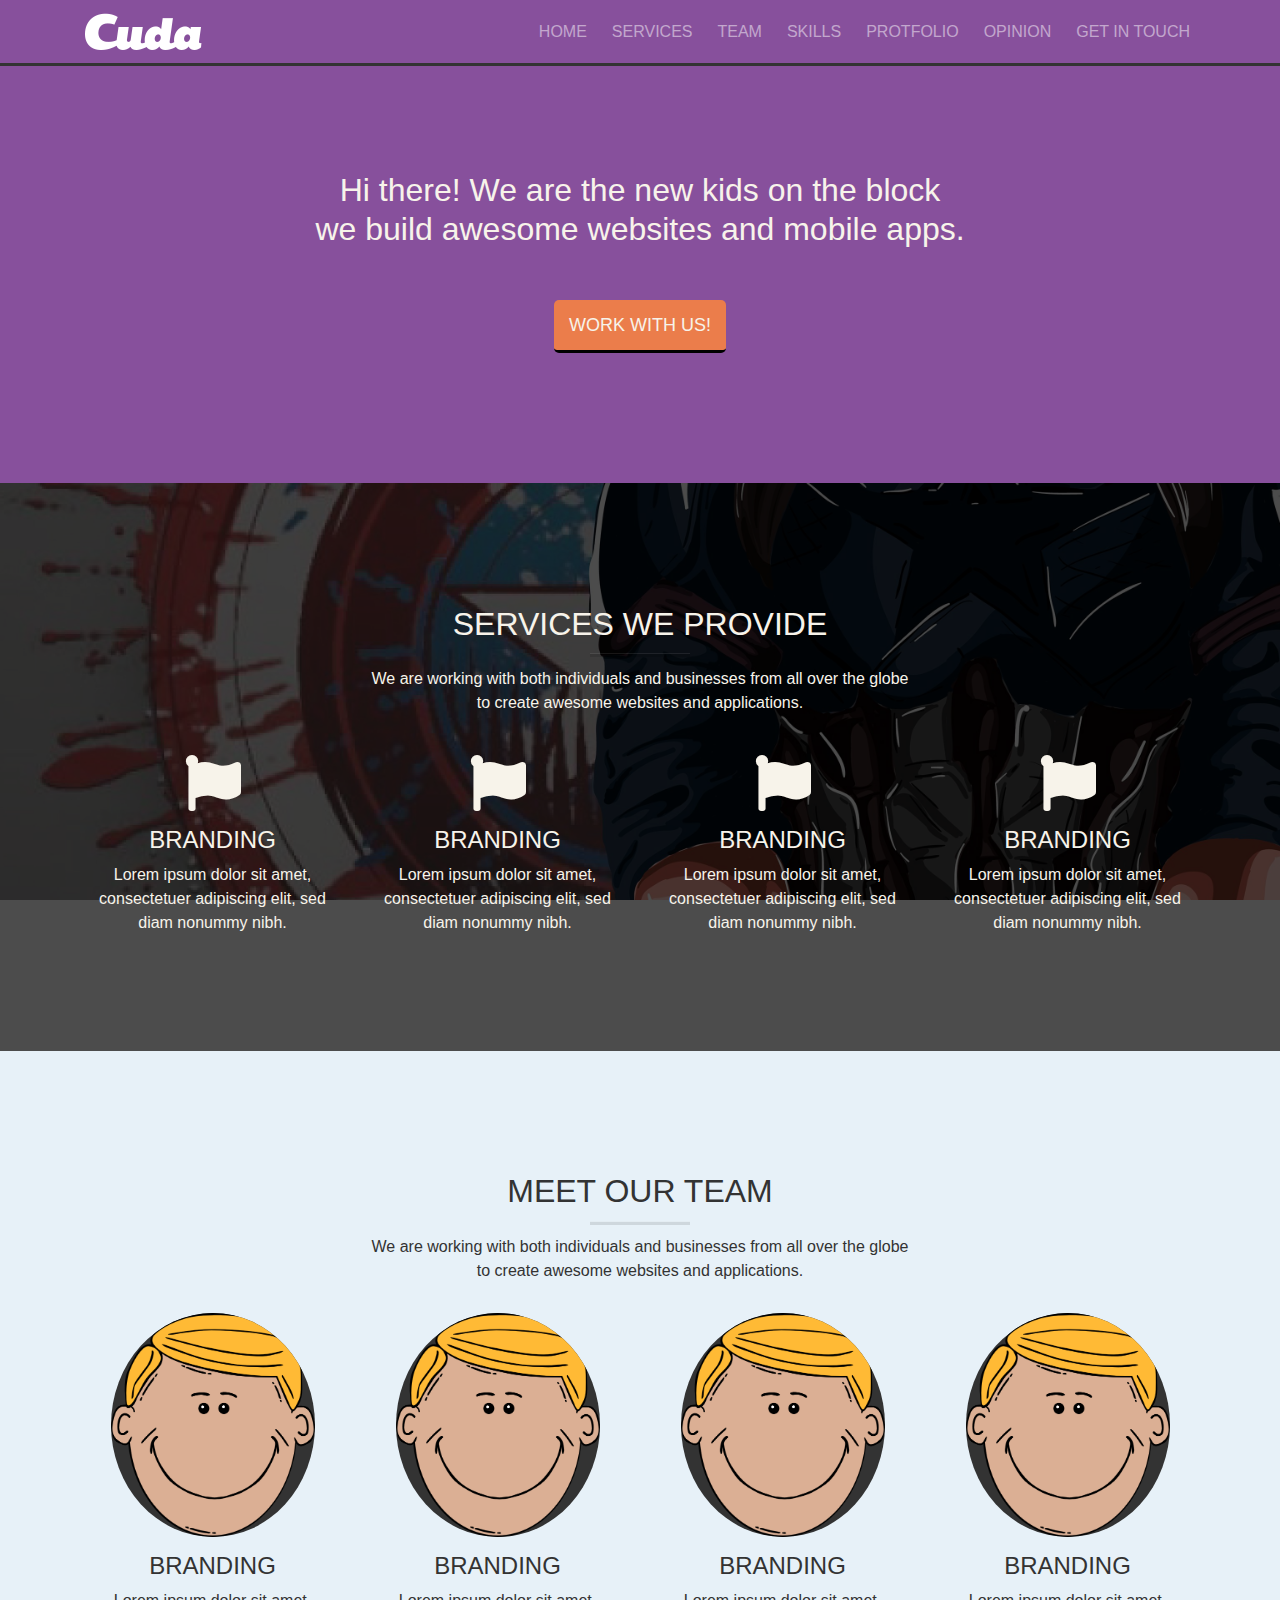
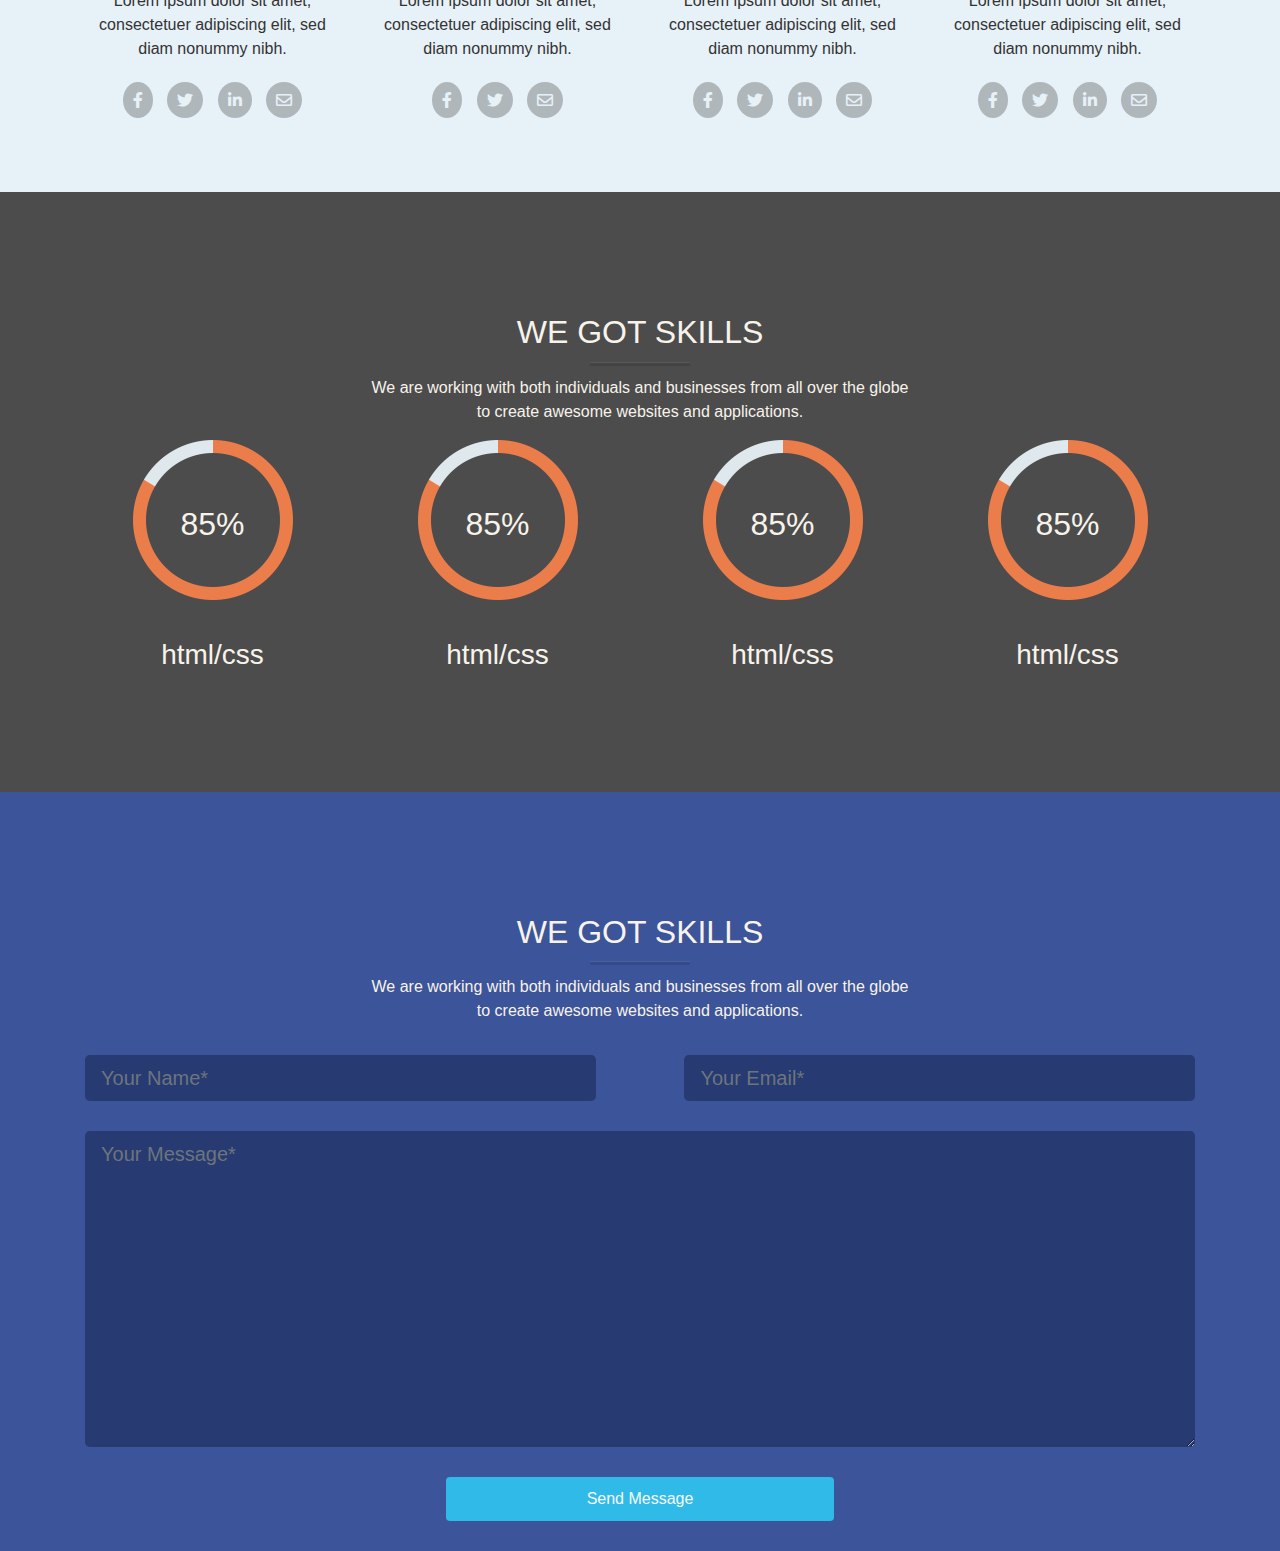
==== class11/index.html @ 873fe7e4 "Add files via upload" ====
<!doctype html>
<html class="no-js" lang="">

<head>
  <meta charset="utf-8">
  <title>Singel Page Protfolio</title>
  <meta name="description" content="">
  <meta name="viewport" content="width=device-width, initial-scale=1">

  <meta property="og:title" content="">
  <meta property="og:type" content="">
  <meta property="og:url" content="">
  <meta property="og:image" content="">

  <link rel="manifest" href="site.webmanifest">
  <link rel="apple-touch-icon" href="icon.png">
  <!-- Place favicon.ico in the root directory -->
  <link rel="shortcut icon" href="favicon.ico" type="image/x-icon">


  <link rel="stylesheet" href="css/bootstrap.min.css">
  <link rel="stylesheet" href="css/normalize.css">
  <link rel="stylesheet" href="css/all.min.css">
  <link rel="stylesheet" href="css/main.css">

  <meta name="theme-color" content="#fafafa">
</head>

<body>

  <nav class="navbar navbar-dark navbar-expand-lg navbarbg fixed-top">
    <div class="container">
      <a href="" class="navbar-brand"><img src="img/logo.png" alt="" srcset=""></a>
      <button class="navbar-toggler" type="button" data-toggle="collapse" data-target="#mainnav">
        <span class="navbar-toggler-icon"></span>
      </button>
      <div id="mainnav" class="collapse navbar-collapse">
        <ul class="navbar-nav ml-auto">
          <li class="nav-item"><a href="#header" class="nav-link">HOME</a></li>
          <li class="nav-item"><a href="#SERVICES" class="nav-link">SERVICES</a></li>
          <li class="nav-item"><a href="#TEAM" class="nav-link">TEAM</a></li>
          <li class="nav-item"><a href="#skill" class="nav-link">SKILLS</a></li>
          <li class="nav-item"><a href="" class="nav-link">PROTFOLIO</a></li>
          <li class="nav-item"><a href="" class="nav-link">OPINION</a></li>
          <li class="nav-item"><a href="#gettouch" class="nav-link">GET IN TOUCH</a></li>
        </ul>
      </div>
    </div>
  </nav>

  <section id="header">
    <div class="container ">
      <div class="row text-center">
        <div class="col-lg-12 overflow-hidden">
          <h1>Hi there! We are the new kids on the block <br> we build awesome websites and mobile apps.</h1>
          
          <a href="#"><input type="button" value="WORK WITH US!"></a>
        </div>
      </div>
    </div>
  </section>
 

  <section id="SERVICES">
    <div class="blur">
      <div class="container">
        <div class="row text-center">
          <div class="col-lg-12 sertext">
            <h1>SERVICES WE PROVIDE</h1>
            <hr>
            <p>We are working with both individuals and businesses from all over the globe <br>to create awesome websites and applications.</p>
          </div> 
        </div>
        <br>
        <div class="row text-center sercontent">
          <div class="col-md-3">
            <i class="fas fa-flag"></i>
            <h3 class="lead">BRANDING</h3>
            <p>Lorem ipsum dolor sit amet, consectetuer adipiscing elit, sed diam nonummy nibh.</p>
          </div>
          <div class="col-md-3">
            <i class="fas fa-flag"></i>
            <h3 class="lead">BRANDING</h3>
            <p>Lorem ipsum dolor sit amet, consectetuer adipiscing elit, sed diam nonummy nibh.</p>
          </div>
          <div class="col-md-3">
            <i class="fas fa-flag"></i>
            <h3 class="lead">BRANDING</h3>
            <p>Lorem ipsum dolor sit amet, consectetuer adipiscing elit, sed diam nonummy nibh.</p>
          </div>
          <div class="col-md-3">
            <i class="fas fa-flag"></i>
            <h3 class="lead">BRANDING</h3>
            <p>Lorem ipsum dolor sit amet, consectetuer adipiscing elit, sed diam nonummy nibh.</p>
          </div>
          
        </div>
      </div>
    </div>
    
  </section>

  <section id="TEAM">
    <div class="container">
      <div class="row text-center">
        <div class="col-lg-12 teamtext">
          <h1>MEET OUR TEAM</h1>
          <hr>
          <p>We are working with both individuals and businesses from all over the globe <br>to create awesome websites and applications.</p>
        </div> 
      </div>
      <div class="row text-center teamcontent">
        <div class="col-md-3">
          <img src="img/face.png" alt="" srcset="">
          <h3 class="lead">BRANDING</h3>
          <p>Lorem ipsum dolor sit amet, consectetuer adipiscing elit, sed diam nonummy nibh.</p>
          <a href="#"><i class="fab fa-facebook-f"></i></a>
          <a href="#"><i class="fab fa-twitter"></i></a>
          <a href="#"><i class="fab fa-linkedin-in"></i></a>
          <a href="#"><i class="far fa-envelope"></i></a>
        </div>
        <div class="col-md-3">
          <img src="img/face.png" alt="" srcset="">
          <h3 class="lead">BRANDING</h3>
          <p>Lorem ipsum dolor sit amet, consectetuer adipiscing elit, sed diam nonummy nibh.</p>
          <a href="#"><i class="fab fa-facebook-f"></i></a>
          <a href="#"><i class="fab fa-twitter"></i></a>
          <a href="#"><i class="far fa-envelope"></i></i></a>
        </div>
        <div class="col-md-3">
          <img src="img/face.png" alt="" srcset="">
          <h3 class="lead">BRANDING</h3>
          <p>Lorem ipsum dolor sit amet, consectetuer adipiscing elit, sed diam nonummy nibh.</p>
          <a href="#"><i class="fab fa-facebook-f"></i></a>
          <a href="#"><i class="fab fa-twitter"></i></a>
          <a href="#"><i class="fab fa-linkedin-in"></i></a>
          <a href="#"><i class="far fa-envelope"></i></i></a>
        </div>
        <div class="col-md-3">
          <img src="img/face.png" alt="" srcset="">
          <h3 class="lead">BRANDING</h3>
          <p>Lorem ipsum dolor sit amet, consectetuer adipiscing elit, sed diam nonummy nibh.</p>
          <a href="#"><i class="fab fa-facebook-f"></i></a>
          <a href="#"><i class="fab fa-twitter"></i></a>
          <a href="#"><i class="fab fa-linkedin-in"></i></a>
          <a href="#"><i class="far fa-envelope"></i></a>
        </div>
      </div>
    </div>
  </section>
  <section id="skill">
    <div class="blur">
      <div class="container">
      <div class="row text-center">
        
          <div class="col-lg-12 sertext">
            <h1>WE GOT SKILLS</h1>
            <hr>
            <p>We are working with both individuals and businesses from all over the globe <br>to create awesome websites and applications.</p>
        </div>
      </div>
      <div class="row text-center skillcontent">
        <div class="col-lg-3">
          <img src="img/round.png" alt="" srcset="">
          <h1>85%</h1>
          <h3>html/css</h3>
        </div>
        <div class="col-lg-3">
          <img src="img/round.png" alt="" srcset="">
          <h1>85%</h1>
          <h3>html/css</h3>
        </div>
        <div class="col-lg-3">
          <img src="img/round.png" alt="" srcset="">
          <h1>85%</h1>
          <h3>html/css</h3>
        </div>
        <div class="col-lg-3">
          <img src="img/round.png" alt="" srcset="">
          <h1>85%</h1>
          <h3>html/css</h3>
        </div>
      </div>
    </div>
    </div>
  </section>

  <section id="gettouch">
    <div class="container">
      <div class="row text-center sertext">
        <div class="col-lg-12 ">
          <h1>WE GOT SKILLS</h1>
          <hr>
          <p>We are working with both individuals and businesses from all over the globe <br>to create awesome websites and applications.</p>
        </div>
      </div>
      <div class="row touchcontenet text-center">
        <div class="col-lg-12">
          <form action="" method="get">
          
            <div class="form-group">
                <input type="text" placeholder="Your Name*" name="username" class="form-control form-control-lg">
            </div>
            <div class="form-group">
                <input type="email" placeholder="Your Email*" name="email" class="form-control form-control-lg">
            </div>
            <div class="form-group">
                <textarea name="message" id="" cols="30" rows="10" class="form-control form-control-lg" placeholder="Your Message*"></textarea>
            </div>
            
            <input type="submit" value="Send Message" class="btn btn-outline-light btn-block" >
        
        </form>
        </div>
        
      </div>
    </div>
  </section>
  <script src="js/jquery-3.5.1.js"></script>
  <script src="js/popper.min.js"></script>
  <script src="js/bootstrap.min.js"></script>
  <script src="js/vendor/modernizr-3.11.2.min.js"></script>
  <script src="js/plugins.js"></script>
  <script src="js/main.js"></script>

  <!-- Google Analytics: change UA-XXXXX-Y to be your site's ID. -->
  <script>
    window.ga = function () {
      ga.q.push(arguments)
    };
    ga.q = [];
    ga.l = +new Date;
    ga('create', 'UA-XXXXX-Y', 'auto');
    ga('set', 'anonymizeIp', true);
    ga('set', 'transport', 'beacon');
    ga('send', 'pageview')
  </script>
  <script src="https://www.google-analytics.com/analytics.js" async></script>
</body>

</html>
---- class11/css/main.css ----
/*! HTML5 Boilerplate v8.0.0 | MIT License | https://html5boilerplate.com/ */

/* main.css 2.1.0 | MIT License | https://github.com/h5bp/main.css#readme */
/*
 * What follows is the result of much research on cross-browser styling.
 * Credit left inline and big thanks to Nicolas Gallagher, Jonathan Neal,
 * Kroc Camen, and the H5BP dev community and team.
 */

/* ==========================================================================
   Base styles: opinionated defaults
   ========================================================================== */

html {
  color: #222;
  font-size: 1em;
  line-height: 1.4;
}

/*
 * Remove text-shadow in selection highlight:
 * https://twitter.com/miketaylr/status/12228805301
 *
 * Vendor-prefixed and regular ::selection selectors cannot be combined:
 * https://stackoverflow.com/a/16982510/7133471
 *
 * Customize the background color to match your design.
 */

::-moz-selection {
  background: #b3d4fc;
  text-shadow: none;
}

::selection {
  background: #b3d4fc;
  text-shadow: none;
}

/*
 * A better looking default horizontal rule
 */

hr {
  display: block;
  height: 1px;
  border: 0;
  border-top: 1px solid #ccc;
  margin: 1em 0;
  padding: 0;
}

/*
 * Remove the gap between audio, canvas, iframes,
 * images, videos and the bottom of their containers:
 * https://github.com/h5bp/html5-boilerplate/issues/440
 */

audio,
canvas,
iframe,
img,
svg,
video {
  vertical-align: middle;
}

/*
 * Remove default fieldset styles.
 */

fieldset {
  border: 0;
  margin: 0;
  padding: 0;
}

/*
 * Allow only vertical resizing of textareas.
 */

textarea {
  resize: vertical;
}

/* ==========================================================================
   Author's custom styles
   ========================================================================== */

/* ==========================================================================
   Helper classes
   ========================================================================== */

/*
 * Hide visually and from screen readers
 */

.hidden,
[hidden] {
  display: none !important;
}

/*
 * Hide only visually, but have it available for screen readers:
 * https://snook.ca/archives/html_and_css/hiding-content-for-accessibility
 *
 * 1. For long content, line feeds are not interpreted as spaces and small width
 *    causes content to wrap 1 word per line:
 *    https://medium.com/@jessebeach/beware-smushed-off-screen-accessible-text-5952a4c2cbfe
 */

.sr-only {
  border: 0;
  clip: rect(0, 0, 0, 0);
  height: 1px;
  margin: -1px;
  overflow: hidden;
  padding: 0;
  position: absolute;
  white-space: nowrap;
  width: 1px;
  /* 1 */
}

/*
 * Extends the .sr-only class to allow the element
 * to be focusable when navigated to via the keyboard:
 * https://www.drupal.org/node/897638
 */

.sr-only.focusable:active,
.sr-only.focusable:focus {
  clip: auto;
  height: auto;
  margin: 0;
  overflow: visible;
  position: static;
  white-space: inherit;
  width: auto;
}

/*
 * Hide visually and from screen readers, but maintain layout
 */

.invisible {
  visibility: hidden;
}

/*
 * Clearfix: contain floats
 *
 * For modern browsers
 * 1. The space content is one way to avoid an Opera bug when the
 *    `contenteditable` attribute is included anywhere else in the document.
 *    Otherwise it causes space to appear at the top and bottom of elements
 *    that receive the `clearfix` class.
 * 2. The use of `table` rather than `block` is only necessary if using
 *    `:before` to contain the top-margins of child elements.
 */

.clearfix::before,
.clearfix::after {
  content: " ";
  display: table;
}

.clearfix::after {
  clear: both;
}

/* ==========================================================================
   EXAMPLE Media Queries for Responsive Design.
   These examples override the primary ('mobile first') styles.
   Modify as content requires.
   ========================================================================== */

@media only screen and (min-width: 35em) {
  /* Style adjustments for viewports that meet the condition */
}

@media print,
  (-webkit-min-device-pixel-ratio: 1.25),
  (min-resolution: 1.25dppx),
  (min-resolution: 120dpi) {
  /* Style adjustments for high resolution devices */
}

/* ==========================================================================
   Print styles.
   Inlined to avoid the additional HTTP request:
   https://www.phpied.com/delay-loading-your-print-css/
   ========================================================================== */

@media print {
  *,
  *::before,
  *::after {
    background: #fff !important;
    color: #000 !important;
    /* Black prints faster */
    box-shadow: none !important;
    text-shadow: none !important;
  }

  a,
  a:visited {
    text-decoration: underline;
  }

  a[href]::after {
    content: " (" attr(href) ")";
  }

  abbr[title]::after {
    content: " (" attr(title) ")";
  }

  /*
   * Don't show links that are fragment identifiers,
   * or use the `javascript:` pseudo protocol
   */
  a[href^="#"]::after,
  a[href^="javascript:"]::after {
    content: "";
  }

  pre {
    white-space: pre-wrap !important;
  }

  pre,
  blockquote {
    border: 1px solid #999;
    page-break-inside: avoid;
  }

  /*
   * Printing Tables:
   * https://web.archive.org/web/20180815150934/http://css-discuss.incutio.com/wiki/Printing_Tables
   */
  thead {
    display: table-header-group;
  }

  tr,
  img {
    page-break-inside: avoid;
  }

  p,
  h2,
  h3 {
    orphans: 3;
    widows: 3;
  }

  h2,
  h3 {
    page-break-after: avoid;
  }
}
body{
  font-family: 'Trebuchet MS', 'Lucida Sans Unicode', 'Lucida Grande', 'Lucida Sans', Arial, sans-serif;
  color:#f7f3ea;
}
.navbar{
  border-bottom: 3px solid #333;
  
}
.navbarbg{
  background-color: #87509c;
}
#mainnav ul{}
#mainnav ul li{
  margin-left: 15px;
}
#mainnav ul li a{
  font-size: 16px;
  text-transform: uppercase;
  padding: 5px;
  
}
#mainnav ul li.active{
  background: #333333;
  border-radius: 5px;
}
#header{
  background: #87509c;
  
}
#header h1{
  padding-top: 150px;
  padding-bottom: 30px;
}
#header input[type="button"]{
  color:#f7f3ea ;
  background: #eb7d4b;
  padding: 15px;
  border-radius: 5px;
  font-size: 18px;
  border: none;
  border-bottom: 3px solid #000000;
  margin-bottom: 130px;
}
#SERVICES{
  background: #ffffff;
  background: url(../img/cap.jpg) no-repeat center top;
  background-size: cover;
  background-attachment: fixed;
}
#SERVICES .blur{
  background: rgba(0, 0, 0, 0.7);
  
}
.sertext h1{
  padding-top: 100px;
  margin-bottom: 0px;
}
.sertext hr{
  max-width: 100px;
  height: 3px;
  background: #000000;
  margin: 10px auto;
  opacity: .1;
}
.sertext p{}
.sercontent{
  padding-bottom: 100px;
}
.sercontent i{
  font-size: 56px;
  margin-bottom: 15px;
}
.sercontent h3{
  font-size: 24px;
}
.sercontent p{
  font-size: 16px;
}
#TEAM{
  color: #333333;
  background: #e7f1f8;
  padding-bottom: 30px;
  
}
.teamtext p{
margin-bottom: 30px;
}
.teamtext h1{
  padding-top: 100px;
  margin-bottom: 0px;
}
.teamtext hr{
  max-width: 100px;
  height: 3px;
  background: #000000;
  margin: 10px auto;
  opacity: .1;
}
.teamcontent img{
  border-radius: 50%;
  width: 80%;
  height: 50%;
  background: #333;
  margin-bottom: 15px;
}
.teamcontent h3{
  font-size: 24px;
}
.teamcontent p{
  font-size: 16px;
  
}
.teamcontent i{
  font-size: 16px;
  background: #333;
  color: #e7f1f8;
  padding: 10px;
  margin: 5px;
  border-radius: 50%;
  opacity: .3;
  margin-bottom: 50px;
}
#skill{
  background: #ffffff;
  background: url(../img/skill.jpg) no-repeat center top;
  background-size: cover;
  background-attachment: fixed;
}
#skill .blur{
  background: rgba(0, 0, 0, 0.7);
  padding-bottom: 100px;
}
.skillcontent{}
.skillcontent h1{
  margin-top: -95px;
}
.skillcontent h3{
  margin-top: 95px;
  margin-bottom: 20px;
}
#gettouch{
  background: #3c5499;
  
}
#gettouch .touchcontenet{}
#gettouch .touchcontenet form{
  
}
#gettouch .touchcontenet form input[type="text"]{
  width: 46%;
  float: left;
  margin-bottom: 30px;
  background: #273a71;
  border: none;
  color: #ffffff;
}
#gettouch .touchcontenet form input[type="email"]{
  width: 46%;
  float: right;
  background: #273a71;
  border: none;
  color: #ffffff;
  font-weight: normal;
}
#gettouch .touchcontenet form textarea{
  background: #273a71;
  border: none;
  color: #ffffff;
}
#gettouch .touchcontenet form input[type="submit"]{
  width: 35%;
  background: #30bae7;
  border: none;
  margin: 30px auto;
  padding: 10px 0px;
}
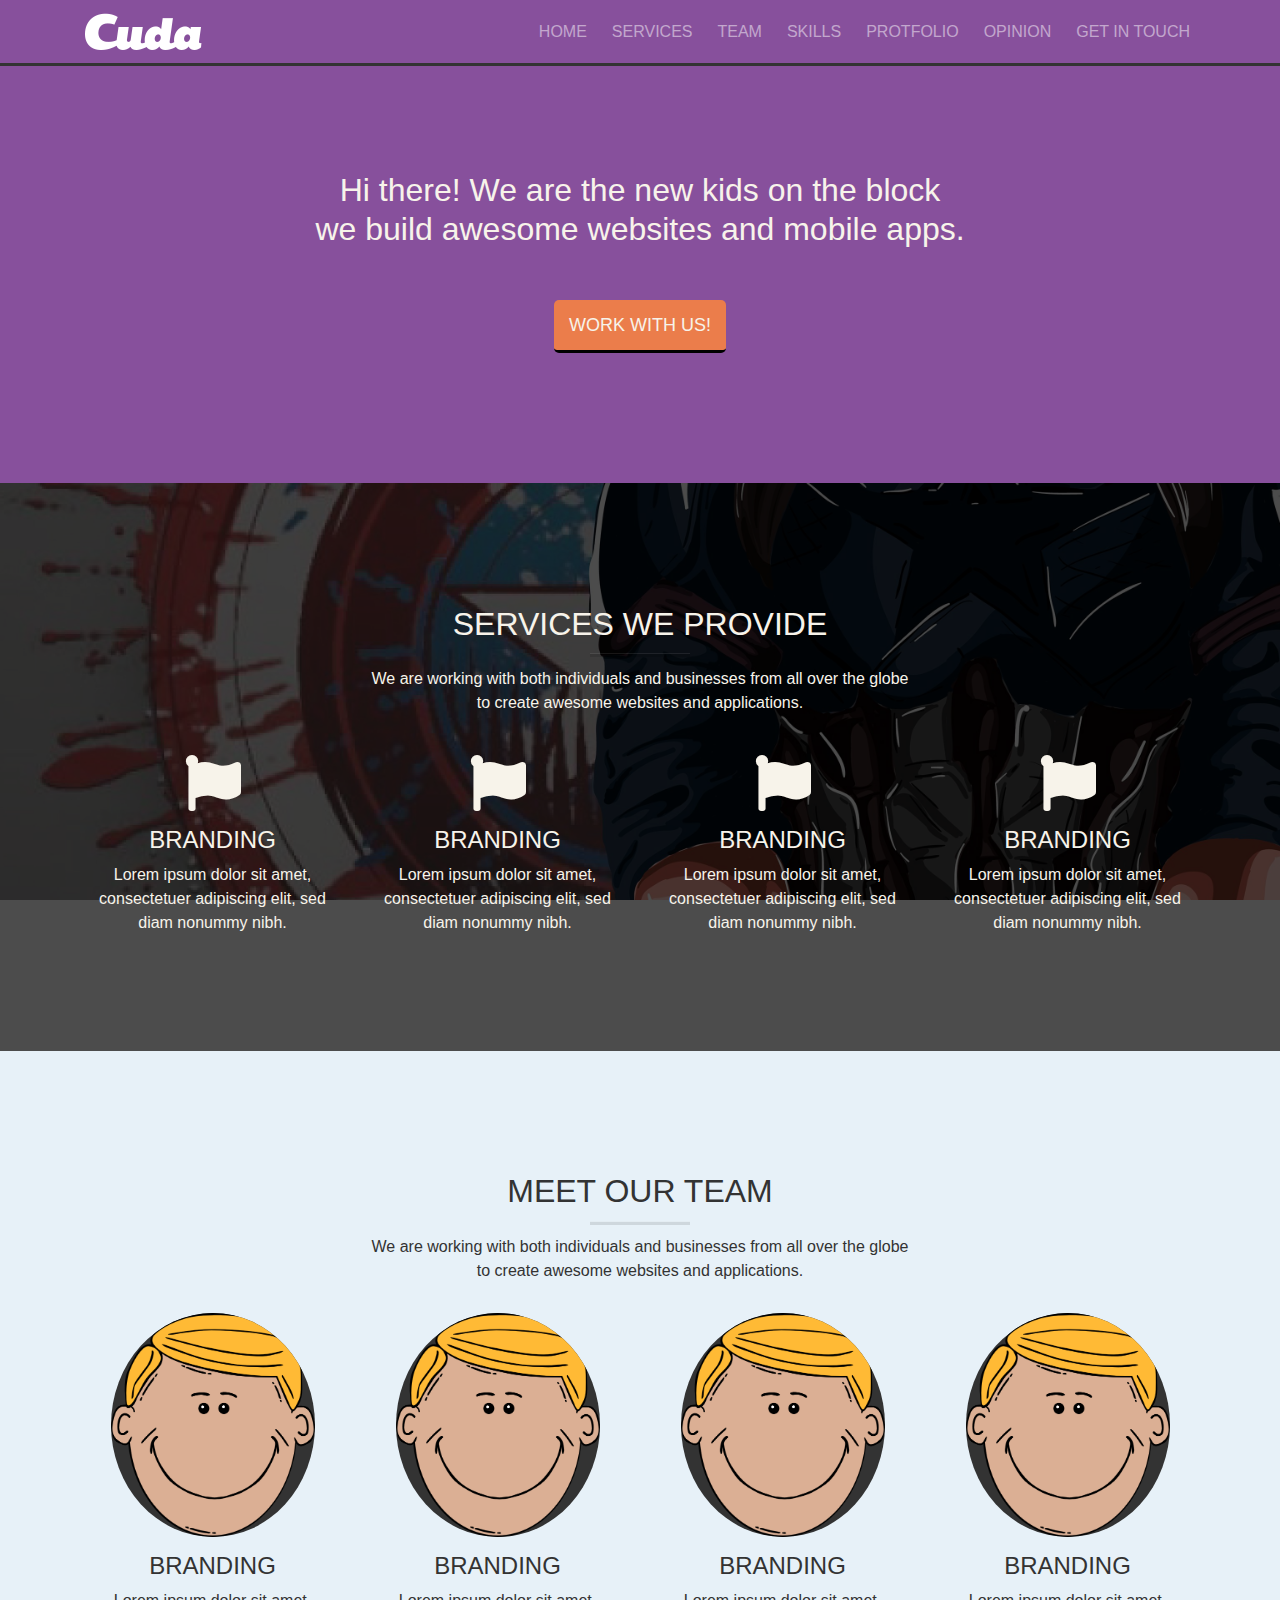
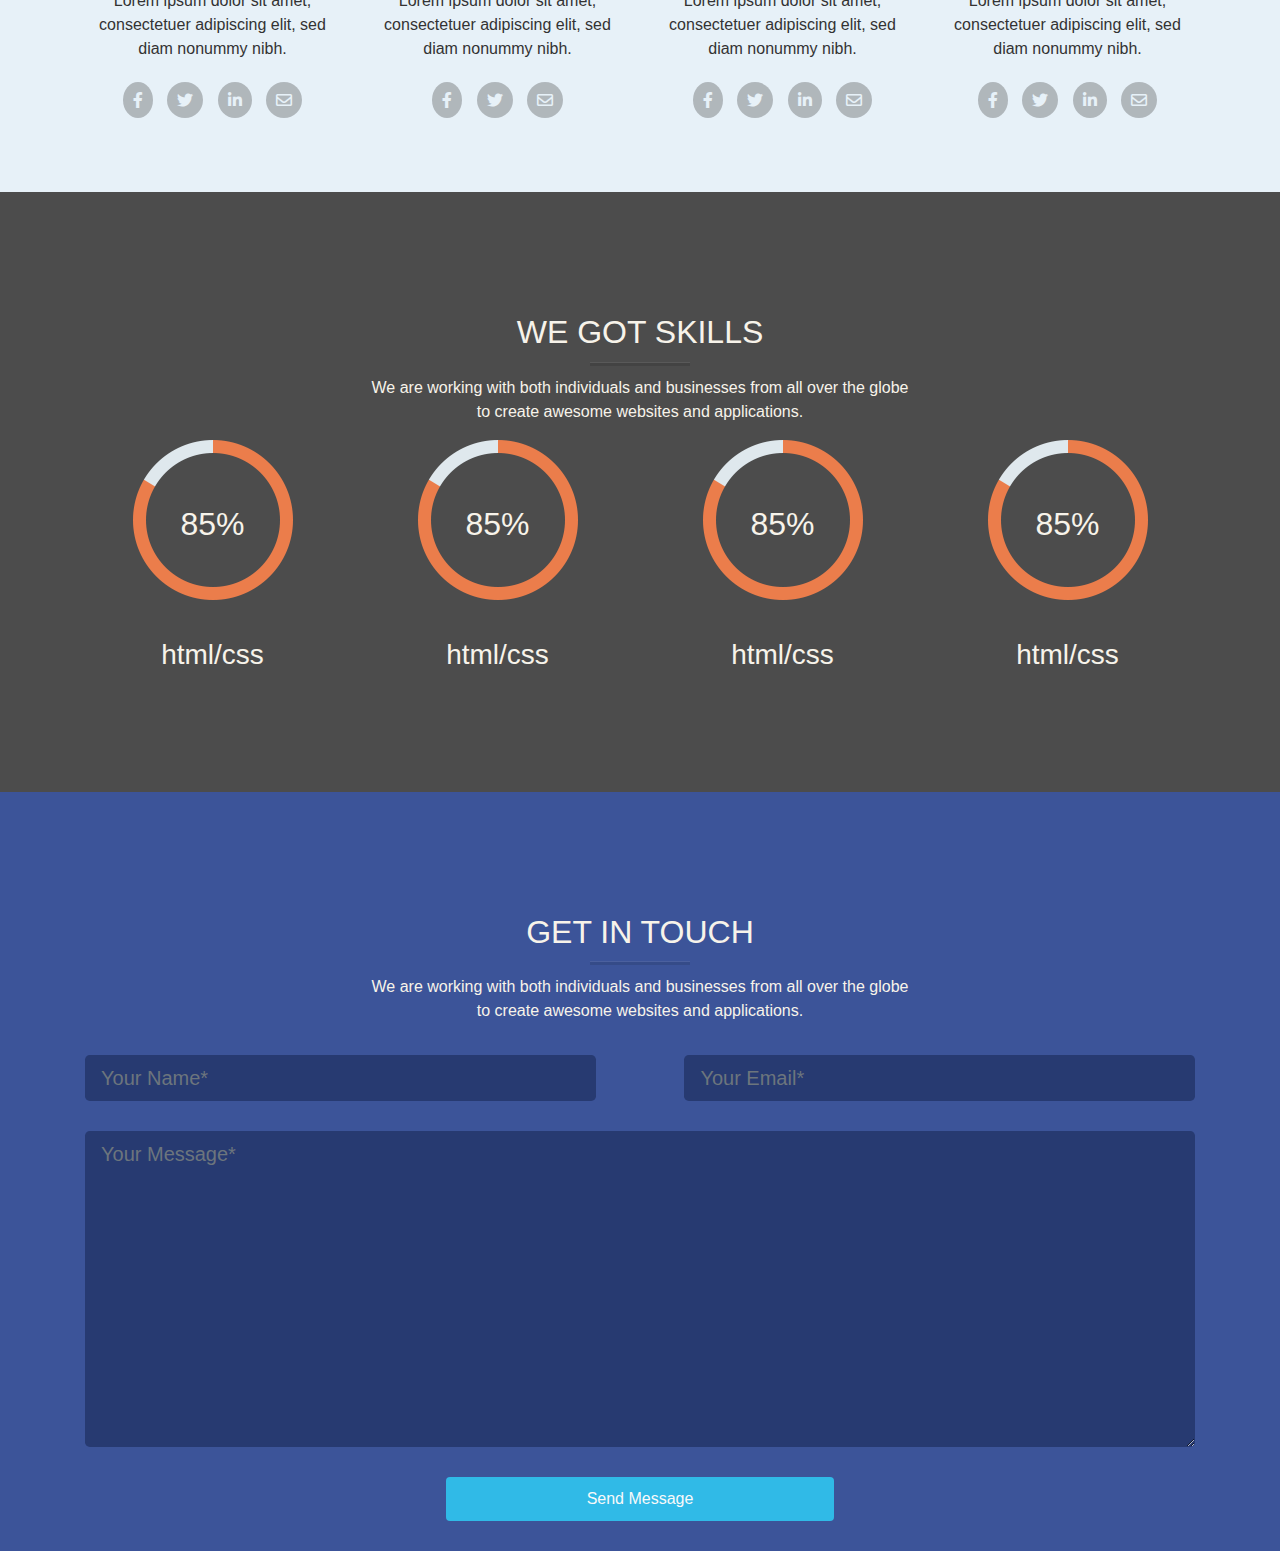
==== commit d97c14b8: "Update index.html" ====
--- a/class11/index.html
+++ b/class11/index.html
@@ -189,7 +189,7 @@
     <div class="container">
       <div class="row text-center sertext">
         <div class="col-lg-12 ">
-          <h1>WE GOT SKILLS</h1>
+          <h1>GET IN TOUCH</h1>
           <hr>
           <p>We are working with both individuals and businesses from all over the globe <br>to create awesome websites and applications.</p>
         </div>
